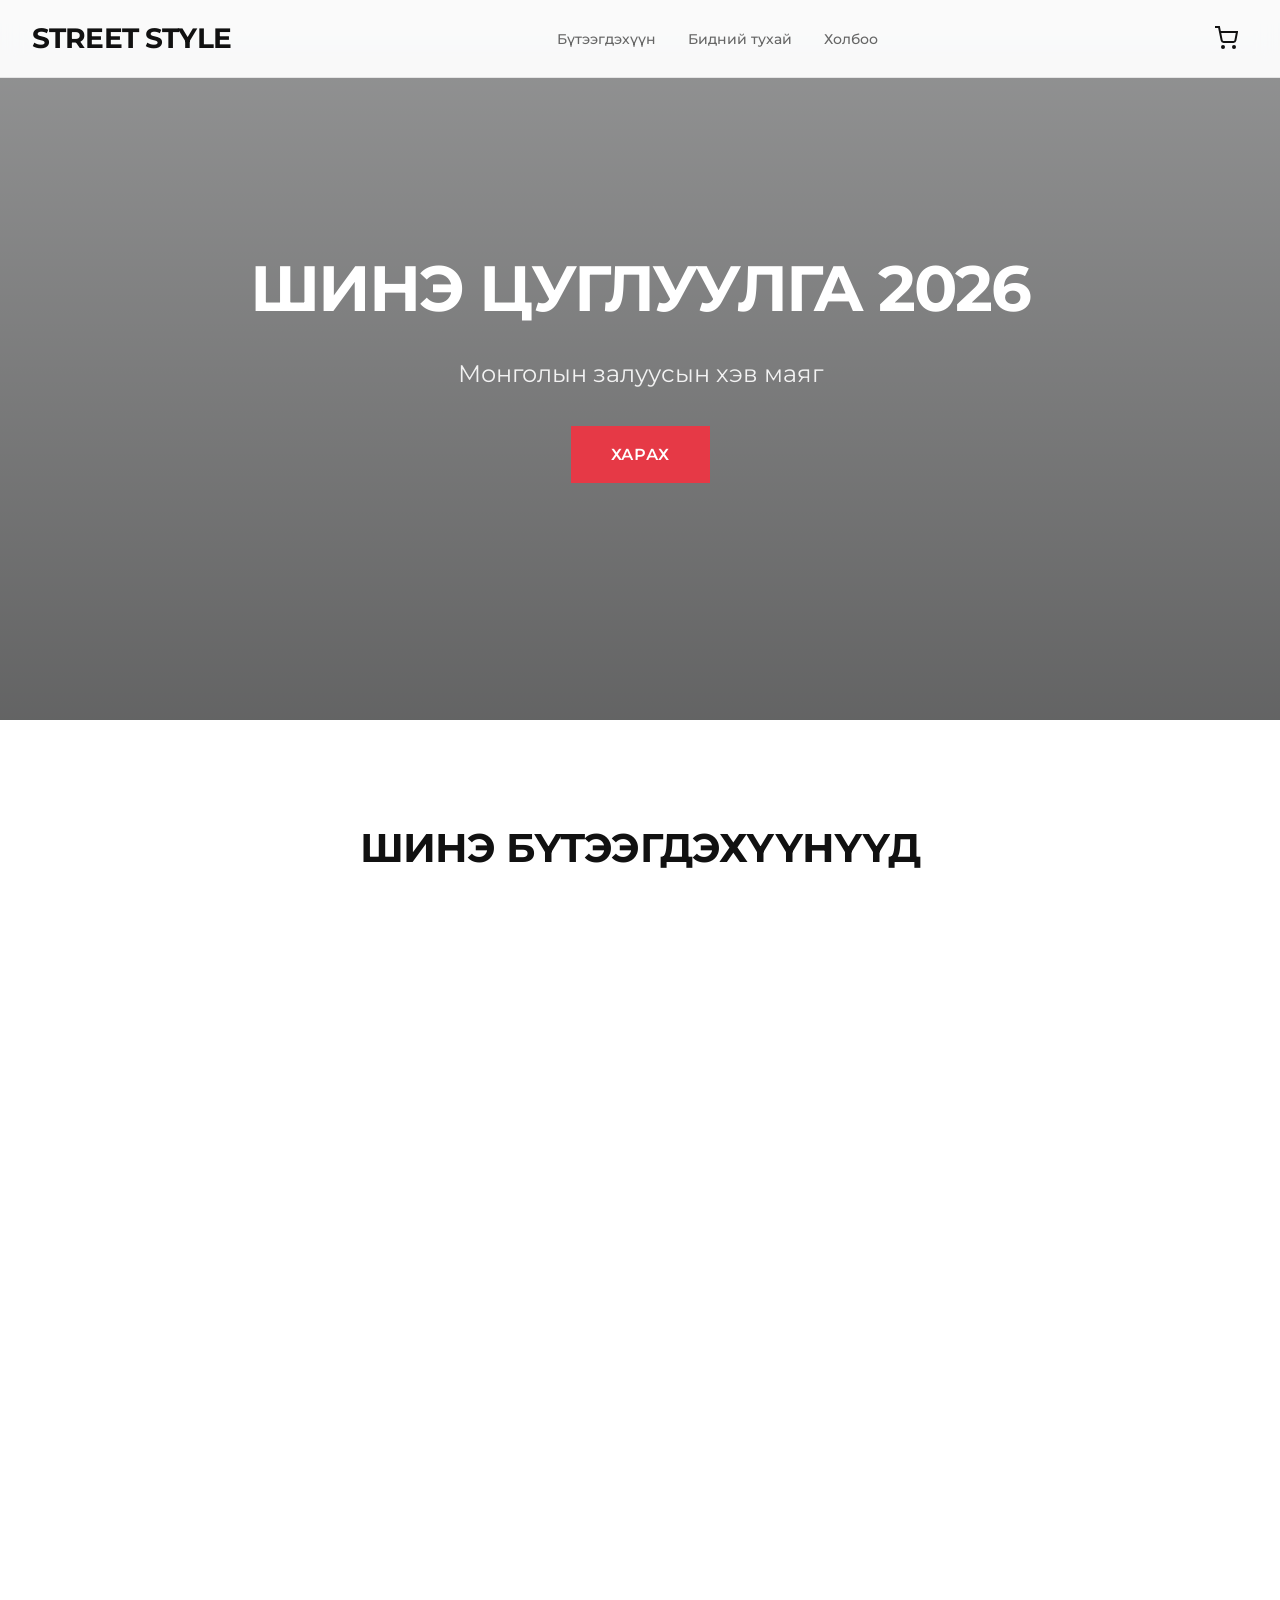
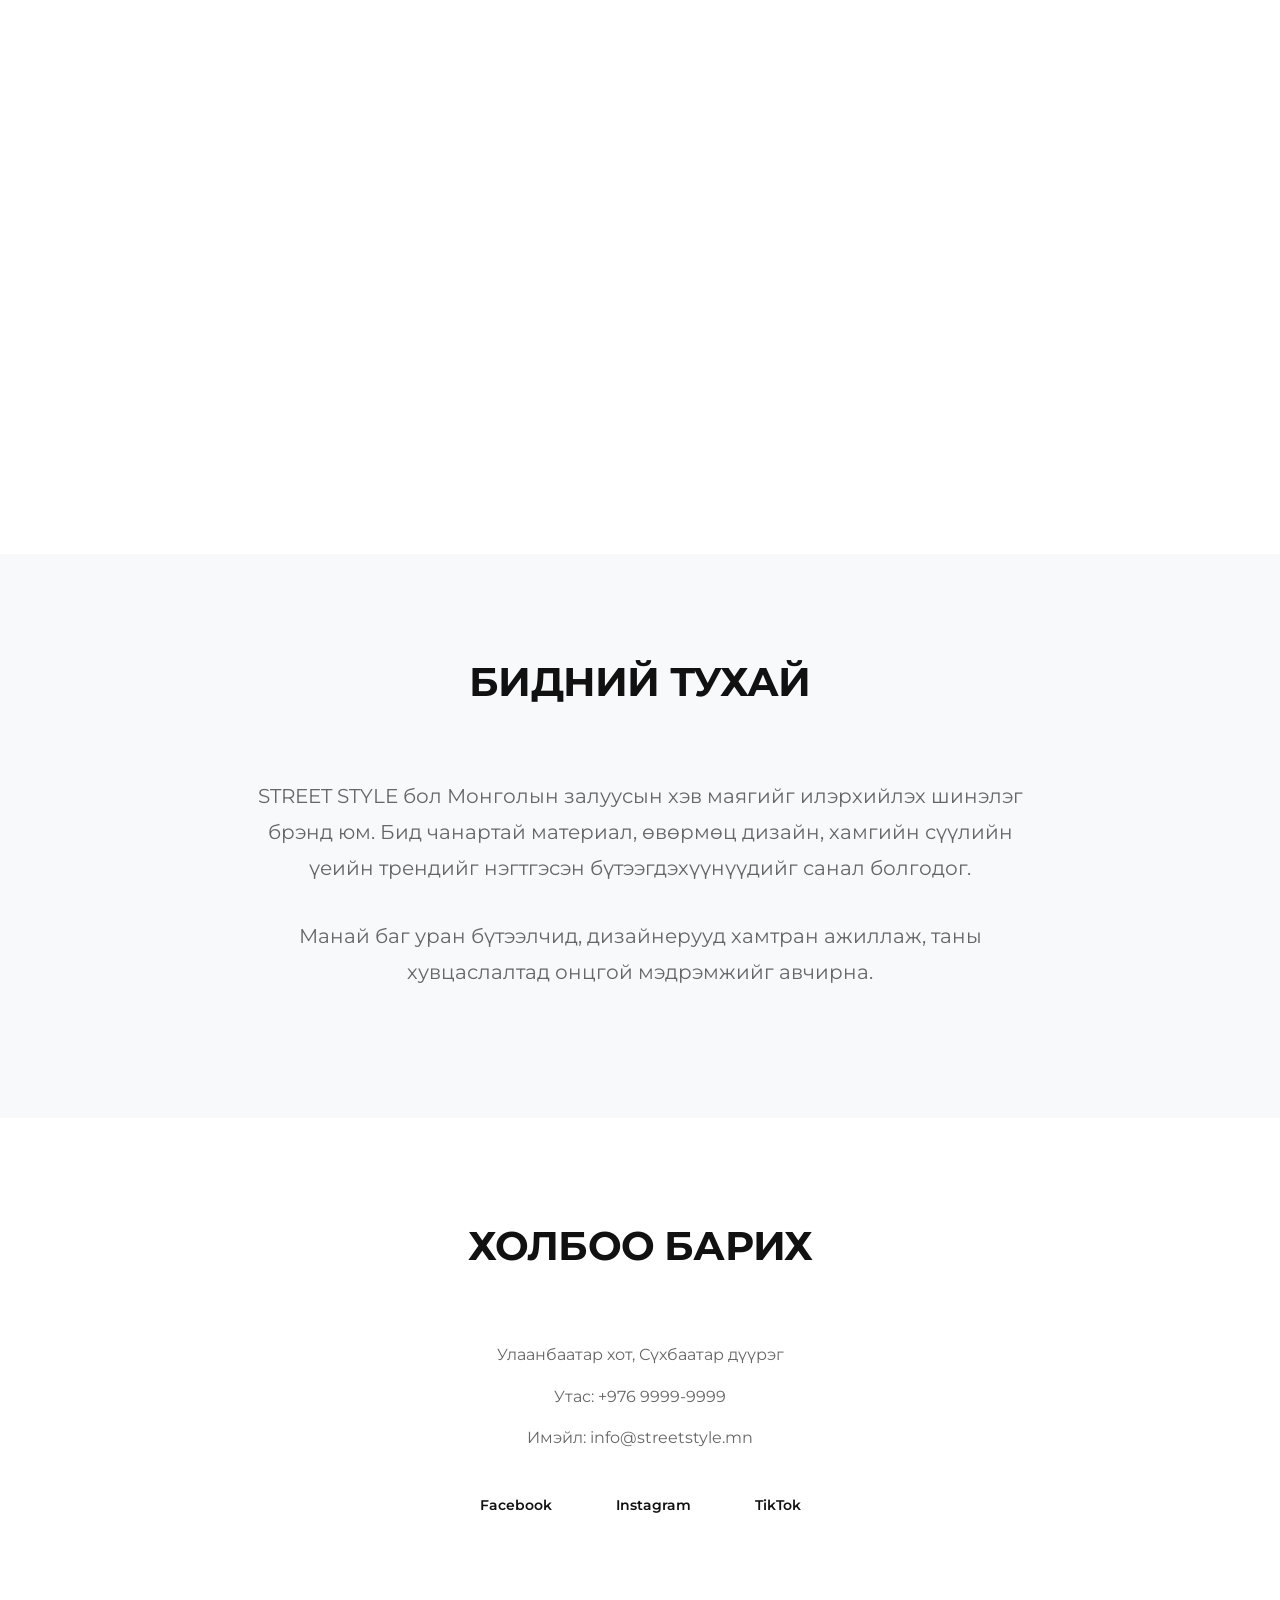
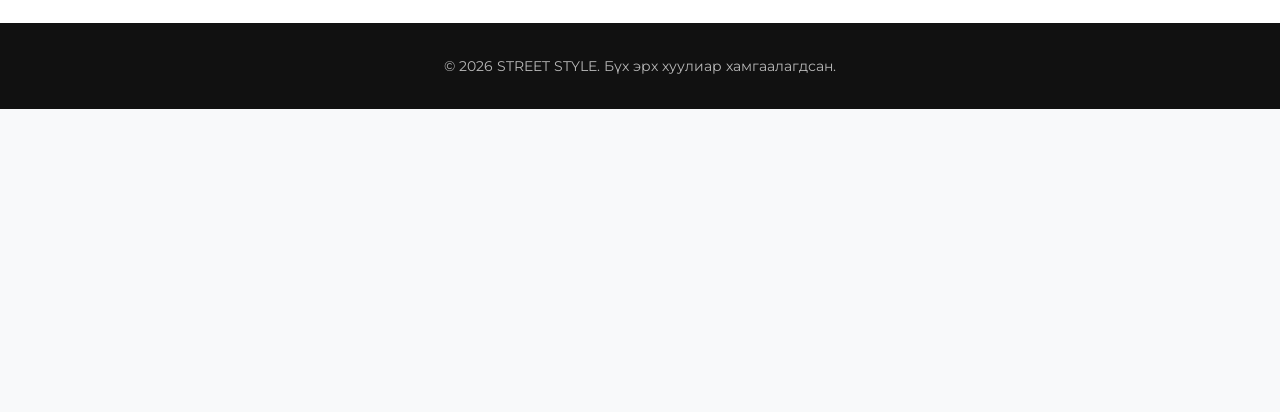
==== index.html @ 7d94f353 "update branch" ====
<!DOCTYPE html>
<html lang="mn">
<head>
    <meta charset="UTF-8">
    <meta name="viewport" content="width=device-width, initial-scale=1.0">
    <meta name="description" content="STREET STYLE - Монголын хамгийн шинэлэг стритвэр брэнд. Өвөрмөц дизайн, чанартай материал.">
    <meta name="theme-color" content="#111111">
    
    <!-- Open Graph Tags -->
    <meta property="og:title" content="STREET STYLE | Монгол Стритвэр">
    <meta property="og:description" content="Өвөрмөц стритвэр хувцас. Чанартай материал, шинэлэг дизайн.">
    <meta property="og:type" content="website">
    <meta property="og:locale" content="mn_MN">
    
    <title>STREET STYLE | Монгол Стритвэр Брэнд</title>
    
    <link rel="stylesheet" href="style.css">
    
    <!-- Preload critical fonts -->
    <link rel="preconnect" href="https://fonts.googleapis.com">
    <link rel="preconnect" href="https://fonts.gstatic.com" crossorigin>
    <link href="https://fonts.googleapis.com/css2?family=Montserrat:wght@400;500;600;700&display=swap" rel="stylesheet">
</head>
<body>
    <!-- Dynamic Island-style header -->
    <header class="site-header" role="banner">
        <div class="header-content">
            <div class="logo">
                <h1>STREET STYLE</h1>
            </div>
            <nav class="main-nav" aria-label="Үндсэн навигаци">
                <ul>
                    <li><a href="#products" aria-label="Бүтээгдэхүүн хэсэгт шилжих">Бүтээгдэхүүн</a></li>
                    <li><a href="#about" aria-label="Бидний тухай хэсэгт шилжих">Бидний тухай</a></li>
                    <li><a href="#contact" aria-label="Холбоо барих хэсэгт шилжих">Холбоо</a></li>
                </ul>
            </nav>
            <button class="cart-toggle" aria-label="Сагс руу шилжих">
                <svg width="24" height="24" viewBox="0 0 24 24" fill="none" stroke="currentColor" stroke-width="2">
                    <circle cx="9" cy="21" r="1"></circle>
                    <circle cx="20" cy="21" r="1"></circle>
                    <path d="M1 1h4l2.68 13.39a2 2 0 0 0 2 1.61h9.72a2 2 0 0 0 2-1.61L23 6H6"></path>
                </svg>
            </button>
        </div>
    </header>

    <main role="main">
        <!-- Hero Section -->
        <section class="hero" aria-labelledby="hero-title">
            <div class="hero-content">
                <h2 id="hero-title">ШИНЭ ЦУГЛУУЛГА 2026</h2>
                <p class="hero-subtitle">Монголын залуусын хэв маяг</p>
                <a href="#products" class="cta-button">Харах</a>
            </div>
            <div class="hero-overlay"></div>
        </section>

        <!-- Products Section -->
        <section id="products" class="products-section" aria-labelledby="products-title">
            <div class="container">
                <h2 id="products-title" class="section-title">ШИНЭ БҮТЭЭГДЭХҮҮНҮҮД</h2>
                
                <div class="products-grid">
                    <!-- Product Card 1 -->
                    <article class="product-card" data-scroll>
                        <div class="product-image-wrapper">
                            <img 
                                src="https://images.unsplash.com/photo-1556821840-3a63f95609a7?w=600&h=800&fit=crop" 
                                alt="Хар өнгийн оверсайз футболька"
                                loading="lazy"
                                width="600"
                                height="800"
                            >
                        </div>
                        <div class="product-info">
                            <h3 class="product-title">Оверсайз Футболка</h3>
                            <p class="product-price">₮45,000</p>
                            <a href="#" class="product-link" aria-label="Оверсайз Футболка дэлгэрэнгүй">Дэлгэрэнгүй</a>
                        </div>
                    </article>

                    <!-- Product Card 2 -->
                    <article class="product-card" data-scroll>
                        <div class="product-image-wrapper">
                            <img 
                                src="https://images.unsplash.com/photo-1552374196-c4e7ffc6e126?w=600&h=800&fit=crop" 
                                alt="Саарал өнгийн график худі"
                                loading="lazy"
                                width="600"
                                height="800"
                            >
                        </div>
                        <div class="product-info">
                            <h3 class="product-title">График Худі</h3>
                            <p class="product-price">₮89,000</p>
                            <a href="#" class="product-link" aria-label="График Худі дэлгэрэнгүй">Дэлгэрэнгүй</a>
                        </div>
                    </article>

                    <!-- Product Card 3 -->
                    <article class="product-card" data-scroll>
                        <div class="product-image-wrapper">
                            <img 
                                src="https://images.unsplash.com/photo-1555689502-c4b22d76c56f?w=600&h=800&fit=crop" 
                                alt="Хар өнгийн карго өмд"
                                loading="lazy"
                                width="600"
                                height="800"
                            >
                        </div>
                        <div class="product-info">
                            <h3 class="product-title">Карго Өмд</h3>
                            <p class="product-price">₮75,000</p>
                            <a href="#" class="product-link" aria-label="Карго Өмд дэлгэрэнгүй">Дэлгэрэнгүй</a>
                        </div>
                    </article>

                    <!-- Product Card 4 -->
                    <article class="product-card" data-scroll>
                        <div class="product-image-wrapper">
                            <img 
                                src="https://images.unsplash.com/photo-1591047139829-d91aecb6caea?w=600&h=800&fit=crop" 
                                alt="Цагаан өнгийн минимал цамц"
                                loading="lazy"
                                width="600"
                                height="800"
                            >
                        </div>
                        <div class="product-info">
                            <h3 class="product-title">Минимал Цамц</h3>
                            <p class="product-price">₮52,000</p>
                            <a href="#" class="product-link" aria-label="Минимал Цамц дэлгэрэнгүй">Дэлгэрэнгүй</a>
                        </div>
                    </article>

                    <!-- Product Card 5 -->
                    <article class="product-card" data-scroll>
                        <div class="product-image-wrapper">
                            <img 
                                src="https://images.unsplash.com/photo-1542272604-787c3835535d?w=600&h=800&fit=crop" 
                                alt="Хар өнгийн бомбер цуурга"
                                loading="lazy"
                                width="600"
                                height="800"
                            >
                        </div>
                        <div class="product-info">
                            <h3 class="product-title">Бомбер Цуурга</h3>
                            <p class="product-price">₮125,000</p>
                            <a href="#" class="product-link" aria-label="Бомбер Цуурга дэлгэрэнгүй">Дэлгэрэнгүй</a>
                        </div>
                    </article>

                    <!-- Product Card 6 -->
                    <article class="product-card" data-scroll>
                        <div class="product-image-wrapper">
                            <img 
                                src="https://images.unsplash.com/photo-1603252109303-2751440ee43d?w=600&h=800&fit=crop" 
                                alt="Саарал өнгийн спорт жийнс"
                                loading="lazy"
                                width="600"
                                height="800"
                            >
                        </div>
                        <div class="product-info">
                            <h3 class="product-title">Спорт Жийнс</h3>
                            <p class="product-price">₮68,000</p>
                            <a href="#" class="product-link" aria-label="Спорт Жийнс дэлгэрэнгүй">Дэлгэрэнгүй</a>
                        </div>
                    </article>
                </div>
            </div>
        </section>

        <!-- About Section -->
        <section id="about" class="about-section" aria-labelledby="about-title">
            <div class="container">
                <h2 id="about-title" class="section-title">БИДНИЙ ТУХАЙ</h2>
                <div class="about-content">
                    <p>STREET STYLE бол Монголын залуусын хэв маягийг илэрхийлэх шинэлэг брэнд юм. Бид чанартай материал, өвөрмөц дизайн, хамгийн сүүлийн үеийн трендийг нэгтгэсэн бүтээгдэхүүнүүдийг санал болгодог.</p>
                    <p>Манай баг уран бүтээлчид, дизайнерууд хамтран ажиллаж, таны хувцаслалтад онцгой мэдрэмжийг авчирна.</p>
                </div>
            </div>
        </section>

        <!-- Contact Section -->
        <section id="contact" class="contact-section" aria-labelledby="contact-title">
            <div class="container">
                <h2 id="contact-title" class="section-title">ХОЛБОО БАРИХ</h2>
                <div class="contact-content">
                    <p>Улаанбаатар хот, Сүхбаатар дүүрэг</p>
                    <p>Утас: +976 9999-9999</p>
                    <p>Имэйл: info@streetstyle.mn</p>
                    <div class="social-links">
                        <a href="#" aria-label="Facebook хуудас руу шилжих">Facebook</a>
                        <a href="#" aria-label="Instagram хуудас руу шилжих">Instagram</a>
                        <a href="#" aria-label="TikTok хуудас руу шилжих">TikTok</a>
                    </div>
                </div>
            </div>
        </section>
    </main>

    <footer class="site-footer" role="contentinfo">
        <div class="container">
            <p>&copy; 2026 STREET STYLE. Бүх эрх хуулиар хамгаалагдсан.</p>
        </div>
    </footer>

    <script src="script.js"></script>
</body>
</html>
---- style.css ----
/* ============================================
   CSS Custom Properties (Theming)
   ============================================ */
:root {
    /* Colors */
    --color-bg-primary: #F8F9FA;
    --color-bg-secondary: #FFFFFF;
    --color-text-primary: #111111;
    --color-text-secondary: #666666;
    --color-accent: #E63946;
    --color-border: #E5E5E5;
    
    /* Typography */
    --font-family: 'Montserrat', -apple-system, BlinkMacSystemFont, 'Segoe UI', sans-serif;
    --font-size-base: 16px;
    --line-height-base: 1.6;
    
    /* Spacing */
    --spacing-xs: 0.5rem;
    --spacing-sm: 1rem;
    --spacing-md: 2rem;
    --spacing-lg: 4rem;
    --spacing-xl: 6rem;
    
    /* Layout */
    --container-max-width: 1440px;
    --grid-gap: 2rem;
    
    /* Animation */
    --transition-speed: 0.3s;
    --transition-easing: cubic-bezier(0.4, 0, 0.2, 1);
    
    /* Shadows */
    --shadow-sm: 0 2px 4px rgba(0, 0, 0, 0.05);
    --shadow-md: 0 4px 12px rgba(0, 0, 0, 0.1);
    --shadow-lg: 0 8px 24px rgba(0, 0, 0, 0.15);
}

/* ============================================
   Reset & Base Styles
   ============================================ */
*,
*::before,
*::after {
    box-sizing: border-box;
    margin: 0;
    padding: 0;
}

html {
    font-size: var(--font-size-base);
    scroll-behavior: smooth;
    -webkit-font-smoothing: antialiased;
    -moz-osx-font-smoothing: grayscale;
}

/* Respect reduced motion preferences */
@media (prefers-reduced-motion: reduce) {
    html {
        scroll-behavior: auto;
    }
    
    *,
    *::before,
    *::after {
        animation-duration: 0.01ms !important;
        animation-iteration-count: 1 !important;
        transition-duration: 0.01ms !important;
        scroll-behavior: auto !important;
    }
}

body {
    font-family: var(--font-family);
    font-size: clamp(0.875rem, 2vw, 1rem);
    line-height: var(--line-height-base);
    color: var(--color-text-primary);
    background-color: var(--color-bg-primary);
    overflow-x: hidden;
}

img {
    max-width: 100%;
    height: auto;
    display: block;
}

a {
    text-decoration: none;
    color: inherit;
    transition: color var(--transition-speed) var(--transition-easing);
}

ul {
    list-style: none;
}

button {
    font-family: inherit;
    cursor: pointer;
    border: none;
    background: none;
}

/* ============================================
   Utility Classes
   ============================================ */
.container {
    width: 100%;
    max-width: var(--container-max-width);
    margin: 0 auto;
    padding: 0 var(--spacing-md);
}

.section-title {
    font-size: clamp(1.5rem, 4vw, 2.5rem);
    font-weight: 700;
    text-align: center;
    margin-bottom: var(--spacing-lg);
    letter-spacing: -0.02em;
}

/* ============================================
   Header (Dynamic Island Style)
   ============================================ */
.site-header {
    position: fixed;
    top: 0;
    left: 0;
    right: 0;
    z-index: 1000;
    background-color: rgba(255, 255, 255, 0.95);
    backdrop-filter: blur(10px);
    -webkit-backdrop-filter: blur(10px);
    border-bottom: 1px solid var(--color-border);
    transition: transform var(--transition-speed) var(--transition-easing);
}

.header-content {
    display: flex;
    align-items: center;
    justify-content: space-between;
    max-width: var(--container-max-width);
    margin: 0 auto;
    padding: var(--spacing-sm) var(--spacing-md);
    min-height: 60px;
}

.logo h1 {
    font-size: clamp(1.25rem, 3vw, 1.75rem);
    font-weight: 700;
    letter-spacing: -0.03em;
    color: var(--color-text-primary);
}

.main-nav ul {
    display: none;
}

.main-nav a {
    font-size: 0.875rem;
    font-weight: 500;
    color: var(--color-text-secondary);
    transition: color var(--transition-speed) var(--transition-easing);
}

.main-nav a:hover,
.main-nav a:focus {
    color: var(--color-accent);
}

.cart-toggle {
    display: flex;
    align-items: center;
    justify-content: center;
    width: 44px;
    height: 44px;
    color: var(--color-text-primary);
    transition: color var(--transition-speed) var(--transition-easing);
}

.cart-toggle:hover,
.cart-toggle:focus {
    color: var(--color-accent);
}

/* Desktop Navigation */
@media (min-width: 768px) {
    .main-nav ul {
        display: flex;
        gap: var(--spacing-md);
    }
}

/* ============================================
   Hero Section
   ============================================ */
.hero {
    position: relative;
    height: 80vh;
    min-height: 500px;
    display: flex;
    align-items: center;
    justify-content: center;
    background-image: url('https://images.unsplash.com/photo-1483985988355-763728e1935b?w=1920&h=1080&fit=crop');
    background-size: cover;
    background-position: center;
    background-attachment: fixed;
    overflow: hidden;
}

.hero-overlay {
    position: absolute;
    inset: 0;
    background: linear-gradient(
        to bottom,
        rgba(0, 0, 0, 0.4),
        rgba(0, 0, 0, 0.6)
    );
}

.hero-content {
    position: relative;
    z-index: 1;
    text-align: center;
    color: #FFFFFF;
    padding: var(--spacing-md);
}

.hero-content h2 {
    font-size: clamp(2rem, 6vw, 4rem);
    font-weight: 700;
    letter-spacing: -0.03em;
    margin-bottom: var(--spacing-sm);
    text-transform: uppercase;
}

.hero-subtitle {
    font-size: clamp(1rem, 2.5vw, 1.5rem);
    font-weight: 400;
    margin-bottom: var(--spacing-md);
    opacity: 0.9;
}

.cta-button {
    display: inline-block;
    padding: 1rem 2.5rem;
    background-color: var(--color-accent);
    color: #FFFFFF;
    font-size: 1rem;
    font-weight: 600;
    text-transform: uppercase;
    letter-spacing: 0.05em;
    border-radius: 0;
    transition: all var(--transition-speed) var(--transition-easing);
    min-height: 44px;
    min-width: 44px;
    display: inline-flex;
    align-items: center;
    justify-content: center;
}

.cta-button:hover,
.cta-button:focus {
    background-color: #c5303a;
    transform: translateY(-2px);
}

/* ============================================
   Products Section
   ============================================ */
.products-section {
    padding: var(--spacing-xl) 0;
    background-color: var(--color-bg-secondary);
}

.products-grid {
    display: grid;
    grid-template-columns: repeat(auto-fill, minmax(260px, 1fr));
    gap: var(--grid-gap);
}

/* Product Card */
.product-card {
    background-color: var(--color-bg-secondary);
    border-radius: 0;
    overflow: hidden;
    transition: transform var(--transition-speed) var(--transition-easing),
                box-shadow var(--transition-speed) var(--transition-easing);
    content-visibility: auto;
    contain-intrinsic-size: 0 400px;
    will-change: transform, opacity;
    opacity: 0;
    transform: translateY(40px) scale(0.95);
}

.product-card.is-visible {
    opacity: 1;
    transform: translateY(0) scale(1);
}

.product-card:hover,
.product-card:focus-within {
    transform: translateY(-8px);
    box-shadow: var(--shadow-lg);
}

.product-image-wrapper {
    position: relative;
    aspect-ratio: 3 / 4;
    overflow: hidden;
    background-color: #f0f0f0;
}

.product-image-wrapper img {
    width: 100%;
    height: 100%;
    object-fit: cover;
    transition: transform 0.6s var(--transition-easing);
    will-change: transform;
}

.product-card:hover .product-image-wrapper img,
.product-card:focus-within .product-image-wrapper img {
    transform: scale(1.05);
}

.product-info {
    padding: var(--spacing-md);
    text-align: center;
}

.product-title {
    font-size: 1rem;
    font-weight: 600;
    margin-bottom: var(--spacing-xs);
    color: var(--color-text-primary);
    letter-spacing: -0.01em;
}

.product-price {
    font-size: 1.125rem;
    font-weight: 700;
    color: var(--color-accent);
    margin-bottom: var(--spacing-sm);
}

.product-link {
    display: inline-block;
    font-size: 0.875rem;
    font-weight: 500;
    color: var(--color-text-secondary);
    border-bottom: 1px solid transparent;
    transition: all var(--transition-speed) var(--transition-easing);
    min-height: 44px;
    min-width: 44px;
    display: inline-flex;
    align-items: center;
    justify-content: center;
    padding: 0.5rem 1rem;
}

.product-link:hover,
.product-link:focus {
    color: var(--color-accent);
    border-bottom-color: var(--color-accent);
}

/* Scroll depth animation states */
.product-card[data-scroll] {
    transition: opacity 0.6s var(--transition-easing),
                transform 0.6s var(--transition-easing);
}

/* ============================================
   About Section
   ============================================ */
.about-section {
    padding: var(--spacing-xl) 0;
    background-color: var(--color-bg-primary);
}

.about-content {
    max-width: 800px;
    margin: 0 auto;
    text-align: center;
}

.about-content p {
    font-size: clamp(1rem, 2vw, 1.25rem);
    line-height: 1.8;
    color: var(--color-text-secondary);
    margin-bottom: var(--spacing-md);
}

/* ============================================
   Contact Section
   ============================================ */
.contact-section {
    padding: var(--spacing-xl) 0;
    background-color: var(--color-bg-secondary);
}

.contact-content {
    max-width: 600px;
    margin: 0 auto;
    text-align: center;
}

.contact-content p {
    font-size: 1rem;
    color: var(--color-text-secondary);
    margin-bottom: var(--spacing-sm);
}

.social-links {
    display: flex;
    justify-content: center;
    gap: var(--spacing-md);
    margin-top: var(--spacing-md);
}

.social-links a {
    font-size: 0.875rem;
    font-weight: 600;
    color: var(--color-text-primary);
    padding: 0.5rem 1rem;
    min-height: 44px;
    min-width: 44px;
    display: inline-flex;
    align-items: center;
    justify-content: center;
    transition: color var(--transition-speed) var(--transition-easing);
}

.social-links a:hover,
.social-links a:focus {
    color: var(--color-accent);
}

/* ============================================
   Footer
   ============================================ */
.site-footer {
    padding: var(--spacing-md) 0;
    background-color: var(--color-text-primary);
    color: #FFFFFF;
}

.site-footer p {
    text-align: center;
    font-size: 0.875rem;
    opacity: 0.7;
}

/* ============================================
   Responsive Breakpoints
   ============================================ */

/* Tablet and up */
@media (min-width: 768px) {
    :root {
        --grid-gap: 3rem;
    }
    
    .products-grid {
        grid-template-columns: repeat(2, 1fr);
    }
}

/* Desktop and up */
@media (min-width: 1024px) {
    .products-grid {
        grid-template-columns: repeat(3, 1fr);
    }
}

/* Large Desktop */
@media (min-width: 1440px) {
    .products-grid {
        grid-template-columns: repeat(4, 1fr);
    }
}

/* ============================================
   Accessibility Enhancements
   ============================================ */
:focus-visible {
    outline: 2px solid var(--color-accent);
    outline-offset: 2px;
}

/* Skip link for keyboard navigation */
.skip-link {
    position: absolute;
    top: -100%;
    left: 0;
    background: var(--color-accent);
    color: #FFFFFF;
    padding: 1rem;
    z-index: 9999;
    transition: top 0.3s;
}

.skip-link:focus {
    top: 0;
}

/* High contrast mode support */
@media (prefers-contrast: high) {
    :root {
        --color-text-primary: #000000;
        --color-text-secondary: #333333;
        --color-border: #000000;
    }
}

/* Dark mode support (optional) */
@media (prefers-color-scheme: dark) {
    :root {
        --color-bg-primary: #111111;
        --color-bg-secondary: #1a1a1a;
        --color-text-primary: #FFFFFF;
        --color-text-secondary: #CCCCCC;
        --color-border: #333333;
    }
    
    .site-header {
        background-color: rgba(17, 17, 17, 0.95);
    }
}
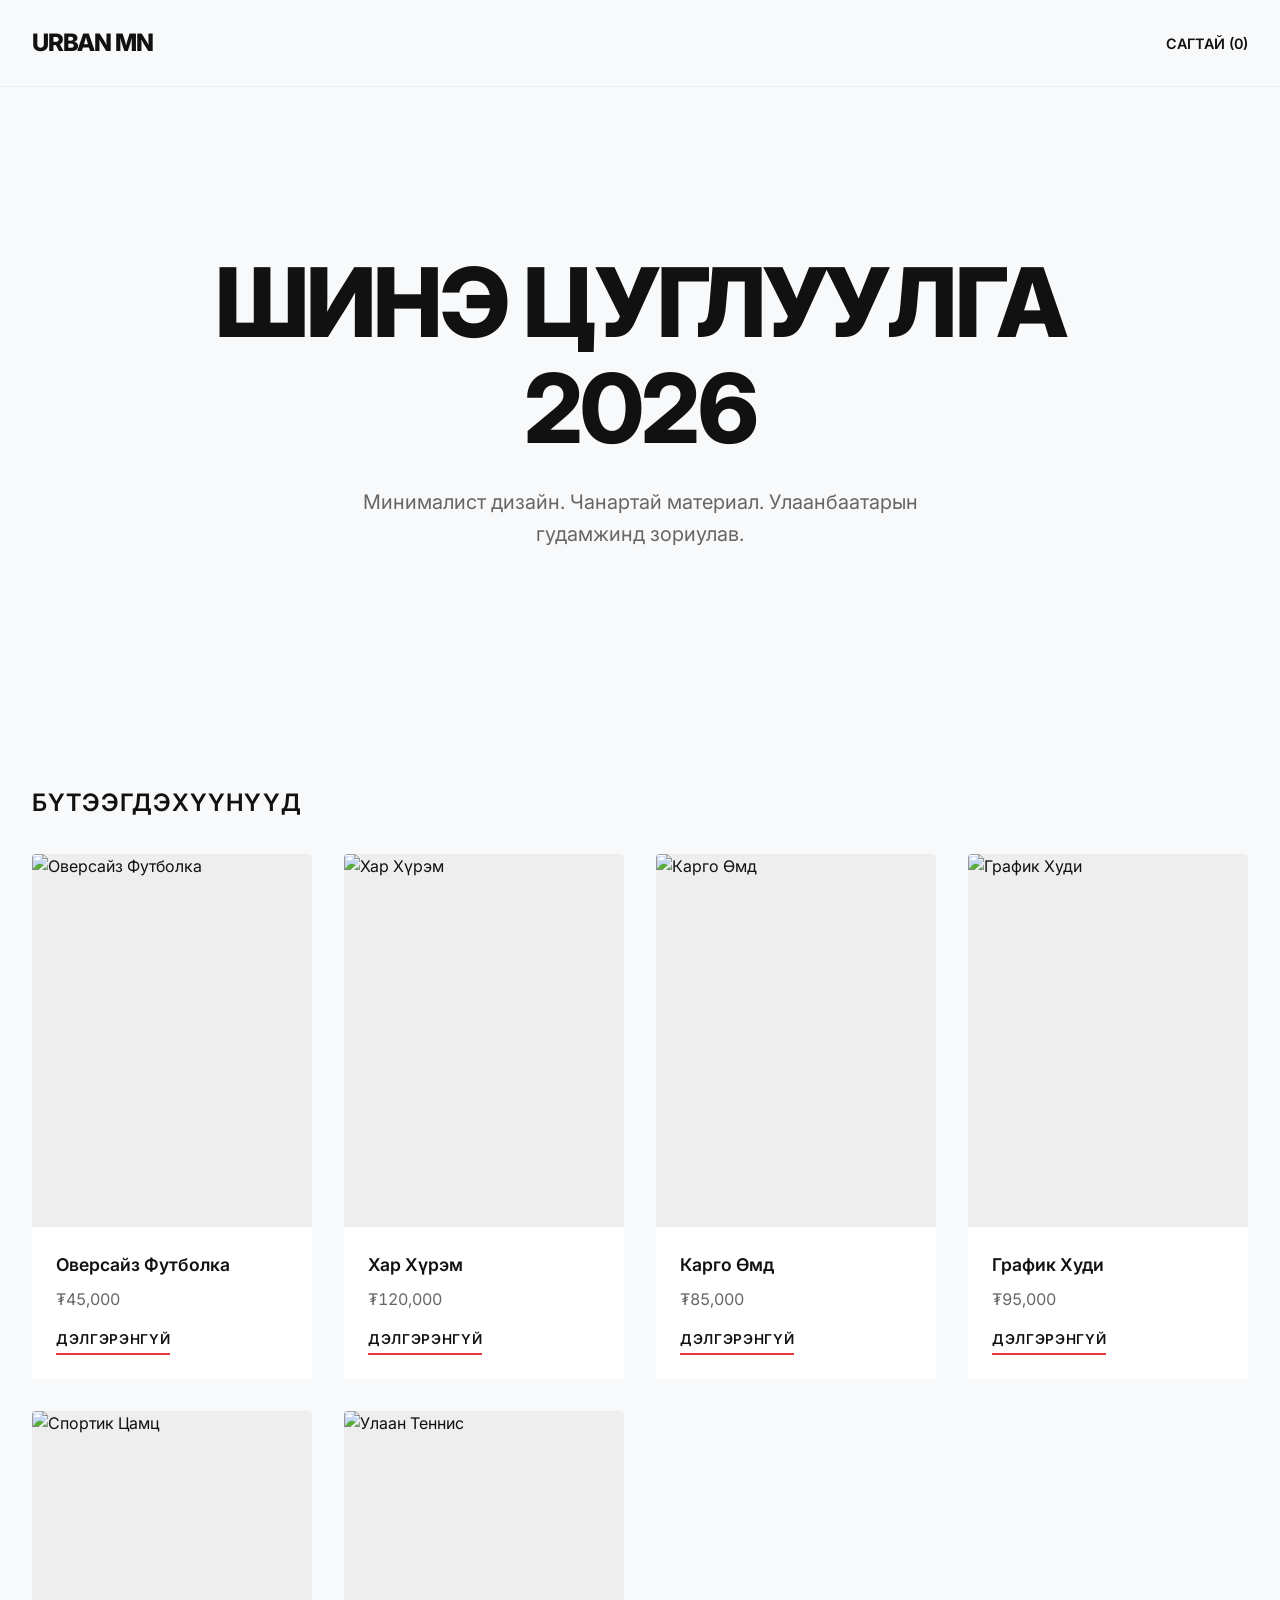
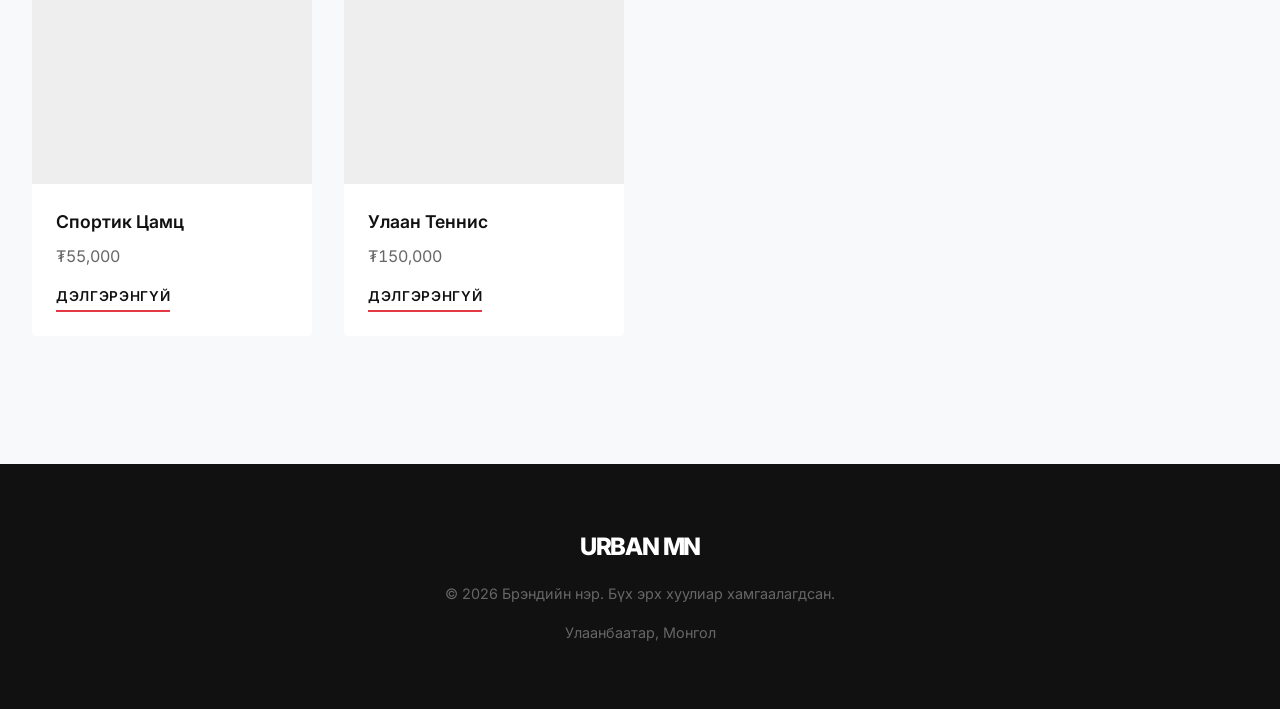
==== commit fd232917: "Revise index.html for branding and layout updates" ====
--- a/index.html
+++ b/index.html
@@ -3,211 +3,432 @@
 <head>
     <meta charset="UTF-8">
     <meta name="viewport" content="width=device-width, initial-scale=1.0">
-    <meta name="description" content="STREET STYLE - Монголын хамгийн шинэлэг стритвэр брэнд. Өвөрмөц дизайн, чанартай материал.">
-    <meta name="theme-color" content="#111111">
+    <meta name="description" content="Монголын орчин үеийн стритвир брэнд. Шинэ цуглуулга.">
+    <title>URBAN MN | Стритвир Хувцас</title>
     
-    <!-- Open Graph Tags -->
-    <meta property="og:title" content="STREET STYLE | Монгол Стритвэр">
-    <meta property="og:description" content="Өвөрмөц стритвэр хувцас. Чанартай материал, шинэлэг дизайн.">
-    <meta property="og:type" content="website">
-    <meta property="og:locale" content="mn_MN">
-    
-    <title>STREET STYLE | Монгол Стритвэр Брэнд</title>
-    
-    <link rel="stylesheet" href="style.css">
-    
-    <!-- Preload critical fonts -->
+    <!-- Google Fonts: Inter for clean geometry -->
     <link rel="preconnect" href="https://fonts.googleapis.com">
     <link rel="preconnect" href="https://fonts.gstatic.com" crossorigin>
-    <link href="https://fonts.googleapis.com/css2?family=Montserrat:wght@400;500;600;700&display=swap" rel="stylesheet">
+    <link href="https://fonts.googleapis.com/css2?family=Inter:wght@300;400;600;800&display=swap" rel="stylesheet">
+
+    <style>
+        /* --- CSS VARIABLES & RESET --- */
+        :root {
+            --bg-color: #F8F9FA;
+            --text-main: #111111;
+            --text-muted: #666666;
+            --accent: #E63946; /* Bold Red Accent */
+            --card-bg: #FFFFFF;
+            --spacing-unit: 1rem;
+            --container-width: 1440px;
+            --transition-smooth: cubic-bezier(0.25, 0.46, 0.45, 0.94);
+        }
+
+        * {
+            box-sizing: border-box;
+            margin: 0;
+            padding: 0;
+        }
+
+        html {
+            scroll-behavior: smooth;
+        }
+
+        body {
+            font-family: 'Inter', sans-serif;
+            background-color: var(--bg-color);
+            color: var(--text-main);
+            line-height: 1.6;
+            overflow-x: hidden;
+            -webkit-font-smoothing: antialiased;
+        }
+
+        /* --- UTILITIES --- */
+        .container {
+            max-width: var(--container-width);
+            margin: 0 auto;
+            padding: 0 calc(var(--spacing-unit) * 2);
+        }
+
+        img {
+            max-width: 100%;
+            display: block;
+            object-fit: cover;
+        }
+
+        a {
+            text-decoration: none;
+            color: inherit;
+        }
+
+        /* --- HEADER --- */
+        header {
+            position: fixed;
+            top: 0;
+            left: 0;
+            width: 100%;
+            padding: 1.5rem 0;
+            background: rgba(248, 249, 250, 0.9);
+            backdrop-filter: blur(10px);
+            z-index: 1000;
+            border-bottom: 1px solid rgba(0,0,0,0.05);
+        }
+
+        .nav-wrapper {
+            display: flex;
+            justify-content: space-between;
+            align-items: center;
+        }
+
+        .logo {
+            font-weight: 800;
+            font-size: 1.5rem;
+            letter-spacing: -0.05em;
+            text-transform: uppercase;
+        }
+
+        .cart-icon {
+            font-size: 0.9rem;
+            font-weight: 600;
+            cursor: pointer;
+        }
+
+        /* --- HERO SECTION --- */
+        .hero {
+            height: 80vh;
+            display: flex;
+            align-items: center;
+            justify-content: center;
+            text-align: center;
+            padding-top: 80px;
+        }
+
+        .hero h1 {
+            font-size: clamp(2.5rem, 8vw, 6rem);
+            font-weight: 800;
+            line-height: 1.1;
+            letter-spacing: -0.03em;
+            margin-bottom: 1.5rem;
+            opacity: 0;
+            transform: translateY(30px);
+            animation: fadeUp 1s var(--transition-smooth) forwards 0.2s;
+        }
+
+        .hero p {
+            font-size: clamp(1rem, 2vw, 1.25rem);
+            color: var(--text-muted);
+            max-width: 600px;
+            margin: 0 auto;
+            opacity: 0;
+            transform: translateY(30px);
+            animation: fadeUp 1s var(--transition-smooth) forwards 0.4s;
+        }
+
+        @keyframes fadeUp {
+            to { opacity: 1; transform: translateY(0); }
+        }
+
+        /* --- PRODUCT GRID --- */
+        .products-section {
+            padding: 4rem 0 8rem;
+        }
+
+        .section-title {
+            font-size: 1.5rem;
+            font-weight: 600;
+            margin-bottom: 2rem;
+            text-transform: uppercase;
+            letter-spacing: 0.05em;
+        }
+
+        .grid {
+            display: grid;
+            grid-template-columns: repeat(auto-fill, minmax(280px, 1fr));
+            gap: 2rem;
+        }
+
+        /* --- PRODUCT CARD --- */
+        .product-card {
+            background: var(--card-bg);
+            border-radius: 4px;
+            overflow: hidden;
+            position: relative;
+            cursor: pointer;
+            transition: transform 0.4s var(--transition-smooth), box-shadow 0.4s ease;
+            
+            /* Animation Initial State */
+            opacity: 0;
+            transform: translateY(60px) scale(0.95);
+            will-change: opacity, transform;
+        }
+
+        .product-card.visible {
+            opacity: 1;
+            transform: translateY(0) scale(1);
+        }
+
+        .product-card:hover {
+            transform: translateY(-8px);
+            box-shadow: 0 20px 40px rgba(0,0,0,0.08);
+        }
+
+        .card-image-wrapper {
+            width: 100%;
+            aspect-ratio: 3/4;
+            overflow: hidden;
+            background-color: #eee;
+        }
+
+        .card-image-wrapper img {
+            width: 100%;
+            height: 100%;
+            transition: transform 0.6s var(--transition-smooth);
+            loading: lazy;
+        }
+
+        .product-card:hover .card-image-wrapper img {
+            transform: scale(1.05);
+        }
+
+        .card-info {
+            padding: 1.5rem;
+        }
+
+        .product-title {
+            font-size: 1.1rem;
+            font-weight: 600;
+            margin-bottom: 0.5rem;
+            color: var(--text-main);
+        }
+
+        .product-price {
+            font-size: 1rem;
+            color: var(--text-muted);
+            font-feature-settings: "tnum";
+            font-variant-numeric: tabular-nums;
+        }
+
+        .btn-details {
+            display: inline-block;
+            margin-top: 1rem;
+            font-size: 0.85rem;
+            font-weight: 600;
+            text-transform: uppercase;
+            letter-spacing: 0.05em;
+            border-bottom: 2px solid var(--accent);
+            padding-bottom: 2px;
+            transition: color 0.3s ease;
+        }
+
+        .product-card:hover .btn-details {
+            color: var(--accent);
+        }
+
+        /* --- FOOTER --- */
+        footer {
+            background: #111;
+            color: #fff;
+            padding: 4rem 0;
+            text-align: center;
+        }
+
+        .footer-text {
+            font-size: 0.9rem;
+            color: #666;
+            margin-top: 1rem;
+        }
+
+        /* --- ACCESSIBILITY & MOTION --- */
+        @media (prefers-reduced-motion: reduce) {
+            *, ::before, ::after {
+                animation-duration: 0.01ms !important;
+                animation-iteration-count: 1 !important;
+                transition-duration: 0.01ms !important;
+                scroll-behavior: auto !important;
+            }
+            .product-card {
+                opacity: 1;
+                transform: none;
+            }
+        }
+
+        /* Mobile Optimization */
+        @media (max-width: 480px) {
+            .grid {
+                grid-template-columns: 1fr; /* Single column on mobile */
+                gap: 1.5rem;
+            }
+            .hero {
+                height: 60vh;
+            }
+        }
+    </style>
 </head>
 <body>
-    <!-- Dynamic Island-style header -->
-    <header class="site-header" role="banner">
-        <div class="header-content">
-            <div class="logo">
-                <h1>STREET STYLE</h1>
-            </div>
-            <nav class="main-nav" aria-label="Үндсэн навигаци">
-                <ul>
-                    <li><a href="#products" aria-label="Бүтээгдэхүүн хэсэгт шилжих">Бүтээгдэхүүн</a></li>
-                    <li><a href="#about" aria-label="Бидний тухай хэсэгт шилжих">Бидний тухай</a></li>
-                    <li><a href="#contact" aria-label="Холбоо барих хэсэгт шилжих">Холбоо</a></li>
-                </ul>
-            </nav>
-            <button class="cart-toggle" aria-label="Сагс руу шилжих">
-                <svg width="24" height="24" viewBox="0 0 24 24" fill="none" stroke="currentColor" stroke-width="2">
-                    <circle cx="9" cy="21" r="1"></circle>
-                    <circle cx="20" cy="21" r="1"></circle>
-                    <path d="M1 1h4l2.68 13.39a2 2 0 0 0 2 1.61h9.72a2 2 0 0 0 2-1.61L23 6H6"></path>
-                </svg>
-            </button>
+
+    <!-- Header -->
+    <header>
+        <div class="container nav-wrapper">
+            <a href="#" class="logo">URBAN MN</a>
+            <div class="cart-icon">САГТАЙ (0)</div>
         </div>
     </header>
 
-    <main role="main">
+    <main>
         <!-- Hero Section -->
-        <section class="hero" aria-labelledby="hero-title">
-            <div class="hero-content">
-                <h2 id="hero-title">ШИНЭ ЦУГЛУУЛГА 2026</h2>
-                <p class="hero-subtitle">Монголын залуусын хэв маяг</p>
-                <a href="#products" class="cta-button">Харах</a>
+        <section class="hero">
+            <div class="container">
+                <h1>ШИНЭ ЦУГЛУУЛГА<br>2026</h1>
+                <p>Минималист дизайн. Чанартай материал. Улаанбаатарын гудамжинд зориулав.</p>
             </div>
-            <div class="hero-overlay"></div>
         </section>
 
         <!-- Products Section -->
-        <section id="products" class="products-section" aria-labelledby="products-title">
+        <section class="products-section">
             <div class="container">
-                <h2 id="products-title" class="section-title">ШИНЭ БҮТЭЭГДЭХҮҮНҮҮД</h2>
+                <h2 class="section-title">Бүтээгдэхүүнүүд</h2>
                 
-                <div class="products-grid">
-                    <!-- Product Card 1 -->
-                    <article class="product-card" data-scroll>
-                        <div class="product-image-wrapper">
-                            <img 
-                                src="https://images.unsplash.com/photo-1556821840-3a63f95609a7?w=600&h=800&fit=crop" 
-                                alt="Хар өнгийн оверсайз футболька"
-                                loading="lazy"
-                                width="600"
-                                height="800"
-                            >
-                        </div>
-                        <div class="product-info">
+                <div class="grid" id="product-grid">
+                    <!-- Product 1 -->
+                    <article class="product-card">
+                        <div class="card-image-wrapper">
+                            <img src="https://images.unsplash.com/photo-1556905055-8f358a7a47b2?auto=format&fit=crop&w=600&q=80" alt="Оверсайз Футболка" loading="lazy">
+                        </div>
+                        <div class="card-info">
                             <h3 class="product-title">Оверсайз Футболка</h3>
                             <p class="product-price">₮45,000</p>
-                            <a href="#" class="product-link" aria-label="Оверсайз Футболка дэлгэрэнгүй">Дэлгэрэнгүй</a>
-                        </div>
-                    </article>
-
-                    <!-- Product Card 2 -->
-                    <article class="product-card" data-scroll>
-                        <div class="product-image-wrapper">
-                            <img 
-                                src="https://images.unsplash.com/photo-1552374196-c4e7ffc6e126?w=600&h=800&fit=crop" 
-                                alt="Саарал өнгийн график худі"
-                                loading="lazy"
-                                width="600"
-                                height="800"
-                            >
-                        </div>
-                        <div class="product-info">
-                            <h3 class="product-title">График Худі</h3>
-                            <p class="product-price">₮89,000</p>
-                            <a href="#" class="product-link" aria-label="График Худі дэлгэрэнгүй">Дэлгэрэнгүй</a>
-                        </div>
-                    </article>
-
-                    <!-- Product Card 3 -->
-                    <article class="product-card" data-scroll>
-                        <div class="product-image-wrapper">
-                            <img 
-                                src="https://images.unsplash.com/photo-1555689502-c4b22d76c56f?w=600&h=800&fit=crop" 
-                                alt="Хар өнгийн карго өмд"
-                                loading="lazy"
-                                width="600"
-                                height="800"
-                            >
-                        </div>
-                        <div class="product-info">
+                            <span class="btn-details">Дэлгэрэнгүй</span>
+                        </div>
+                    </article>
+
+                    <!-- Product 2 -->
+                    <article class="product-card">
+                        <div class="card-image-wrapper">
+                            <img src="https://images.unsplash.com/photo-1552374196-c4e7ffc6e126?auto=format&fit=crop&w=600&q=80" alt="Хар Хүрэм" loading="lazy">
+                        </div>
+                        <div class="card-info">
+                            <h3 class="product-title">Хар Хүрэм</h3>
+                            <p class="product-price">₮120,000</p>
+                            <span class="btn-details">Дэлгэрэнгүй</span>
+                        </div>
+                    </article>
+
+                    <!-- Product 3 -->
+                    <article class="product-card">
+                        <div class="card-image-wrapper">
+                            <img src="https://images.unsplash.com/photo-1551488852-d81a2d5b0d72?auto=format&fit=crop&w=600&q=80" alt="Карго Өмд" loading="lazy">
+                        </div>
+                        <div class="card-info">
                             <h3 class="product-title">Карго Өмд</h3>
-                            <p class="product-price">₮75,000</p>
-                            <a href="#" class="product-link" aria-label="Карго Өмд дэлгэрэнгүй">Дэлгэрэнгүй</a>
-                        </div>
-                    </article>
-
-                    <!-- Product Card 4 -->
-                    <article class="product-card" data-scroll>
-                        <div class="product-image-wrapper">
-                            <img 
-                                src="https://images.unsplash.com/photo-1591047139829-d91aecb6caea?w=600&h=800&fit=crop" 
-                                alt="Цагаан өнгийн минимал цамц"
-                                loading="lazy"
-                                width="600"
-                                height="800"
-                            >
-                        </div>
-                        <div class="product-info">
-                            <h3 class="product-title">Минимал Цамц</h3>
-                            <p class="product-price">₮52,000</p>
-                            <a href="#" class="product-link" aria-label="Минимал Цамц дэлгэрэнгүй">Дэлгэрэнгүй</a>
-                        </div>
-                    </article>
-
-                    <!-- Product Card 5 -->
-                    <article class="product-card" data-scroll>
-                        <div class="product-image-wrapper">
-                            <img 
-                                src="https://images.unsplash.com/photo-1542272604-787c3835535d?w=600&h=800&fit=crop" 
-                                alt="Хар өнгийн бомбер цуурга"
-                                loading="lazy"
-                                width="600"
-                                height="800"
-                            >
-                        </div>
-                        <div class="product-info">
-                            <h3 class="product-title">Бомбер Цуурга</h3>
-                            <p class="product-price">₮125,000</p>
-                            <a href="#" class="product-link" aria-label="Бомбер Цуурга дэлгэрэнгүй">Дэлгэрэнгүй</a>
-                        </div>
-                    </article>
-
-                    <!-- Product Card 6 -->
-                    <article class="product-card" data-scroll>
-                        <div class="product-image-wrapper">
-                            <img 
-                                src="https://images.unsplash.com/photo-1603252109303-2751440ee43d?w=600&h=800&fit=crop" 
-                                alt="Саарал өнгийн спорт жийнс"
-                                loading="lazy"
-                                width="600"
-                                height="800"
-                            >
-                        </div>
-                        <div class="product-info">
-                            <h3 class="product-title">Спорт Жийнс</h3>
-                            <p class="product-price">₮68,000</p>
-                            <a href="#" class="product-link" aria-label="Спорт Жийнс дэлгэрэнгүй">Дэлгэрэнгүй</a>
-                        </div>
-                    </article>
-                </div>
-            </div>
-        </section>
-
-        <!-- About Section -->
-        <section id="about" class="about-section" aria-labelledby="about-title">
-            <div class="container">
-                <h2 id="about-title" class="section-title">БИДНИЙ ТУХАЙ</h2>
-                <div class="about-content">
-                    <p>STREET STYLE бол Монголын залуусын хэв маягийг илэрхийлэх шинэлэг брэнд юм. Бид чанартай материал, өвөрмөц дизайн, хамгийн сүүлийн үеийн трендийг нэгтгэсэн бүтээгдэхүүнүүдийг санал болгодог.</p>
-                    <p>Манай баг уран бүтээлчид, дизайнерууд хамтран ажиллаж, таны хувцаслалтад онцгой мэдрэмжийг авчирна.</p>
-                </div>
-            </div>
-        </section>
-
-        <!-- Contact Section -->
-        <section id="contact" class="contact-section" aria-labelledby="contact-title">
-            <div class="container">
-                <h2 id="contact-title" class="section-title">ХОЛБОО БАРИХ</h2>
-                <div class="contact-content">
-                    <p>Улаанбаатар хот, Сүхбаатар дүүрэг</p>
-                    <p>Утас: +976 9999-9999</p>
-                    <p>Имэйл: info@streetstyle.mn</p>
-                    <div class="social-links">
-                        <a href="#" aria-label="Facebook хуудас руу шилжих">Facebook</a>
-                        <a href="#" aria-label="Instagram хуудас руу шилжих">Instagram</a>
-                        <a href="#" aria-label="TikTok хуудас руу шилжих">TikTok</a>
-                    </div>
+                            <p class="product-price">₮85,000</p>
+                            <span class="btn-details">Дэлгэрэнгүй</span>
+                        </div>
+                    </article>
+
+                    <!-- Product 4 -->
+                    <article class="product-card">
+                        <div class="card-image-wrapper">
+                            <img src="https://images.unsplash.com/photo-1578768079052-aa76e52ff62e?auto=format&fit=crop&w=600&q=80" alt="График Худи" loading="lazy">
+                        </div>
+                        <div class="card-info">
+                            <h3 class="product-title">График Худи</h3>
+                            <p class="product-price">₮95,000</p>
+                            <span class="btn-details">Дэлгэрэнгүй</span>
+                        </div>
+                    </article>
+
+                    <!-- Product 5 -->
+                    <article class="product-card">
+                        <div class="card-image-wrapper">
+                            <img src="https://images.unsplash.com/photo-1605518216938-7c31b7b14ad0?auto=format&fit=crop&w=600&q=80" alt="Спортик Цамц" loading="lazy">
+                        </div>
+                        <div class="card-info">
+                            <h3 class="product-title">Спортик Цамц</h3>
+                            <p class="product-price">₮55,000</p>
+                            <span class="btn-details">Дэлгэрэнгүй</span>
+                        </div>
+                    </article>
+
+                    <!-- Product 6 -->
+                    <article class="product-card">
+                        <div class="card-image-wrapper">
+                            <img src="https://images.unsplash.com/photo-1542291026-7eec264c27ff?auto=format&fit=crop&w=600&q=80" alt="Улаан Теннис" loading="lazy">
+                        </div>
+                        <div class="card-info">
+                            <h3 class="product-title">Улаан Теннис</h3>
+                            <p class="product-price">₮150,000</p>
+                            <span class="btn-details">Дэлгэрэнгүй</span>
+                        </div>
+                    </article>
                 </div>
             </div>
         </section>
     </main>
 
-    <footer class="site-footer" role="contentinfo">
+    <!-- Footer -->
+    <footer>
         <div class="container">
-            <p>&copy; 2026 STREET STYLE. Бүх эрх хуулиар хамгаалагдсан.</p>
+            <div class="logo">URBAN MN</div>
+            <p class="footer-text">© 2026 Брэндийн нэр. Бүх эрх хуулиар хамгаалагдсан.</p>
+            <p class="footer-text">Улаанбаатар, Монгол</p>
         </div>
     </footer>
 
-    <script src="script.js"></script>
+    <!-- JavaScript Logic -->
+    <script>
+        document.addEventListener('DOMContentLoaded', () => {
+            
+            // 1. Scroll Depth Animation Setup
+            const observerOptions = {
+                root: null, // viewport
+                rootMargin: '0px 0px -100px 0px', // trigger slightly before element enters fully
+                threshold: 0.1 // trigger when 10% visible
+            };
+
+            const observerCallback = (entries, observer) => {
+                entries.forEach((entry, index) => {
+                    if (entry.isIntersecting) {
+                        // Add staggered delay based on index within the visible batch
+                        setTimeout(() => {
+                            entry.target.classList.add('visible');
+                        }, index * 100); // 100ms delay between cards
+                        
+                        observer.unobserve(entry.target); // Only animate once
+                    }
+                });
+            };
+
+            const observer = new IntersectionObserver(observerCallback, observerOptions);
+            
+            // Target all product cards
+            const cards = document.querySelectorAll('.product-card');
+            cards.forEach(card => observer.observe(card));
+
+            // 2. Simple Cart Interaction (Visual Only)
+            const cartBtn = document.querySelector('.cart-icon');
+            let cartCount = 0;
+
+            cards.forEach(card => {
+                card.addEventListener('click', () => {
+                    // Simulate adding to cart
+                    cartCount++;
+                    cartBtn.textContent = `САГТАЙ (${cartCount})`;
+                    
+                    // Visual feedback
+                    const originalText = card.querySelector('.btn-details').textContent;
+                    const btn = card.querySelector('.btn-details');
+                    btn.textContent = "Нэмсэн ✓";
+                    btn.style.color = "var(--accent)";
+                    
+                    setTimeout(() => {
+                        btn.textContent = originalText;
+                        btn.style.color = "";
+                    }, 1500);
+                });
+            });
+
+            console.log("URBAN MN Store loaded successfully.");
+        });
+    </script>
 </body>
 </html>
